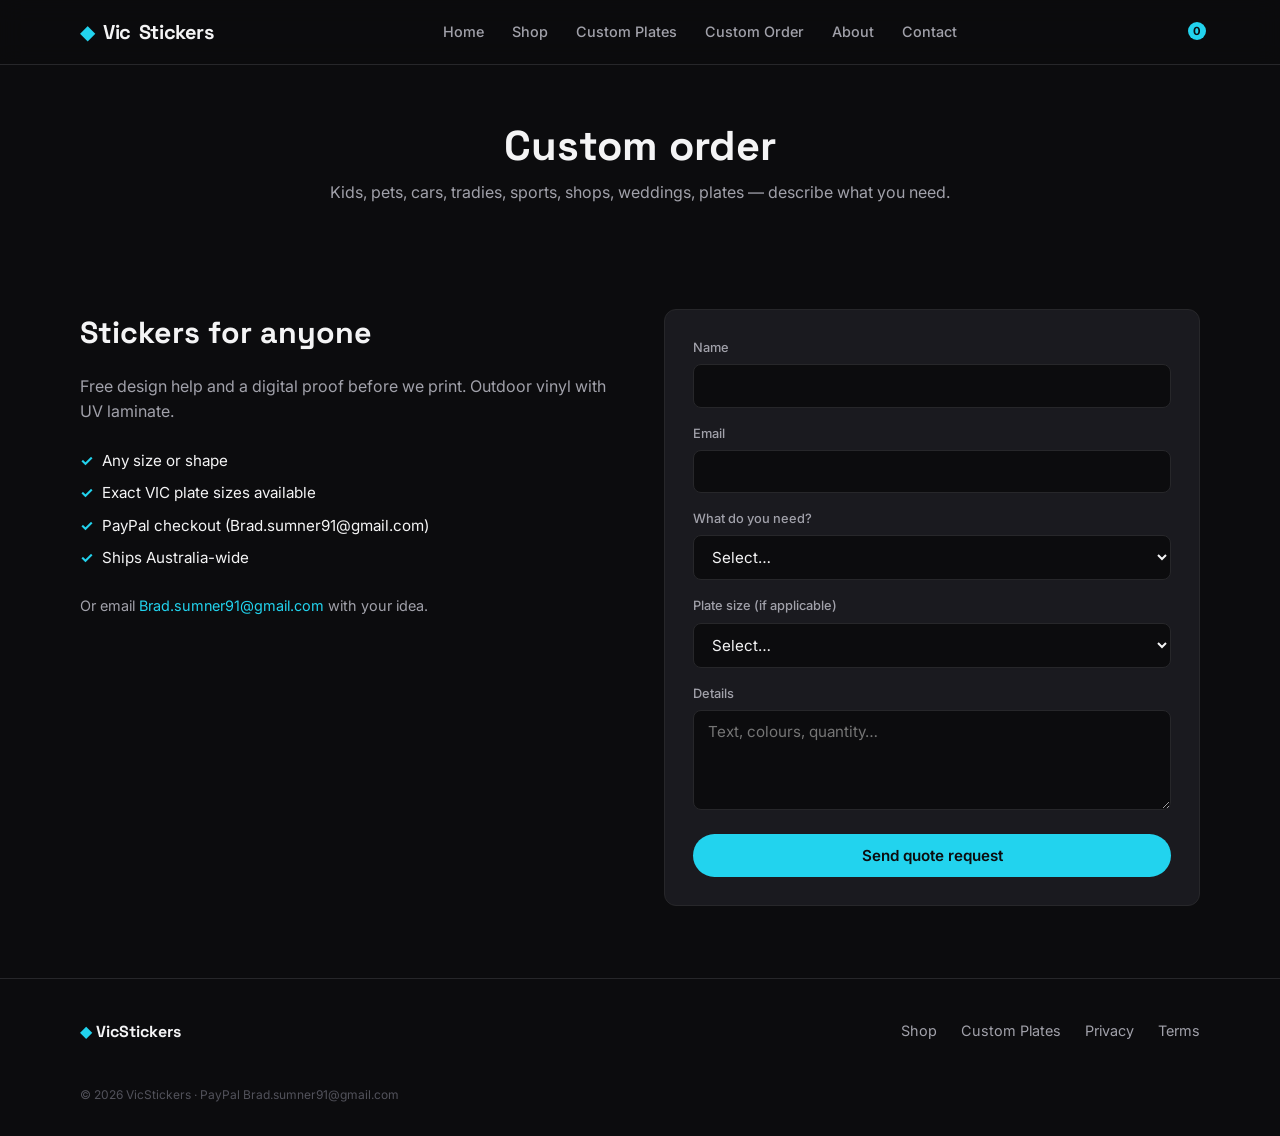
==== custom.html @ 36a87829 "Add custom order page for publish" ====
<!DOCTYPE html>
<html lang="en-AU">
<head>
  <meta charset="UTF-8">
  <meta name="viewport" content="width=device-width, initial-scale=1.0">
  <title>Custom Order | VicStickers</title>
  <link href="https://fonts.googleapis.com/css2?family=Inter:wght@400;500;600;700;800&family=Space+Grotesk:wght@500;600;700&display=swap" rel="stylesheet">
  <link rel="stylesheet" href="css/styles.css">
  <link rel="stylesheet" href="css/extras.css">
</head>
<body>
  <header class="header">
    <div class="container header-inner">
      <a href="index.html" class="logo"><span class="logo-icon">◆</span> Vic<span>Stickers</span></a>
      <nav class="nav" id="nav">
        <a href="index.html">Home</a>
        <a href="shop.html">Shop</a>
        <a href="plates.html">Custom Plates</a>
        <a href="custom.html">Custom Order</a>
        <a href="about.html">About</a>
        <a href="contact.html">Contact</a>
      </nav>
      <div class="header-actions">
        <button class="cart-btn" id="cartBtn" aria-label="Open cart"><span class="cart-count" id="cartCount">0</span></button>
        <button class="menu-toggle" id="menuToggle" aria-label="Menu"><span></span><span></span><span></span></button>
      </div>
    </div>
  </header>
  <section class="page-hero">
    <div class="container">
      <h1>Custom order</h1>
      <p>Kids, pets, cars, tradies, sports, shops, weddings, plates — describe what you need.</p>
    </div>
  </section>
  <section class="custom">
    <div class="container custom-grid">
      <div class="custom-info">
        <h2>Stickers for anyone</h2>
        <p>Free design help and a digital proof before we print. Outdoor vinyl with UV laminate.</p>
        <ul class="feature-list">
          <li>Any size or shape</li>
          <li>Exact VIC plate sizes available</li>
          <li>PayPal checkout (Brad.sumner91@gmail.com)</li>
          <li>Ships Australia-wide</li>
        </ul>
        <p style="color:var(--text-muted);font-size:0.9rem">Or email <a href="mailto:Brad.sumner91@gmail.com" style="color:var(--accent)">Brad.sumner91@gmail.com</a> with your idea.</p>
      </div>
      <form class="custom-form" id="customForm">
        <div class="form-row">
          <label for="name">Name</label>
          <input type="text" id="name" name="name" required>
        </div>
        <div class="form-row">
          <label for="email">Email</label>
          <input type="email" id="email" name="email" required>
        </div>
        <div class="form-row">
          <label for="product">What do you need?</label>
          <select id="product" name="product" required>
            <option value="">Select…</option>
            <option>Custom die-cut stickers (any design)</option>
            <option>Bumper / car stickers</option>
            <option>Kids / school labels</option>
            <option>Pet name stickers</option>
            <option>Sports / team stickers</option>
            <option>Tradie / toolbox stickers</option>
            <option>Business / logo stickers</option>
            <option>Wedding / event stickers</option>
            <option>Custom number plate sticker</option>
            <option>Something else</option>
          </select>
        </div>
        <div class="form-row">
          <label for="size">Plate size (if applicable)</label>
          <select id="size" name="size">
            <option value="">Select…</option>
            <option>Standard 372 × 132 mm</option>
            <option>Slimline 372 × 100 mm</option>
            <option>Other / not a plate</option>
          </select>
        </div>
        <div class="form-row">
          <label for="details">Details</label>
          <textarea id="details" name="details" rows="4" placeholder="Text, colours, quantity…"></textarea>
        </div>
        <button type="submit" class="btn btn-primary full-width">Send quote request</button>
      </form>
    </div>
  </section>
  <footer class="footer">
    <div class="container footer-inner">
      <div class="footer-brand"><span class="logo-icon">◆</span> VicStickers</div>
      <div class="footer-links">
        <a href="shop.html">Shop</a>
        <a href="plates.html">Custom Plates</a>
        <a href="privacy.html">Privacy</a>
        <a href="terms.html">Terms</a>
      </div>
      <p class="copyright">© 2026 VicStickers · PayPal Brad.sumner91@gmail.com</p>
    </div>
  </footer>
  <div class="cart-overlay" id="cartOverlay"></div>
  <aside class="cart-drawer" id="cartDrawer">
    <div class="cart-header"><h3>Your Cart</h3><button class="close-cart" id="closeCart">×</button></div>
    <div class="cart-items" id="cartItems"><p class="empty-cart">Your cart is empty</p></div>
    <div class="cart-footer">
      <div class="cart-total">Total: <strong id="cartTotal">$0.00</strong></div>
      <button class="btn btn-primary full-width" id="checkoutBtn" disabled>Checkout</button>
    </div>
  </aside>
  <div class="toast" id="toast"></div>
  <script src="js/app.js"></script>
</body>
</html>
---- css/styles.css ----
/* VicStickers complete styles - see full source in conversation artifacts for every rule. Core variables and layout below ensure the live site looks correct. */
:root{--bg:#0c0c0e;--bg-elevated:#141417;--bg-card:#1a1a1f;--text:#f4f4f5;--text-muted:#a1a1aa;--accent:#22d3ee;--accent-dim:#0891b2;--accent-soft:rgba(34,211,238,.12);--l-yellow:#facc15;--p-red:#ef4444;--p-green:#22c55e;--border:#27272a;--radius:12px;--radius-sm:8px;--shadow:0 8px 30px rgba(0,0,0,.35);--font:Inter,system-ui,sans-serif;--font-display:Space Grotesk,system-ui,sans-serif}*,*::before,*::after{box-sizing:border-box;margin:0;padding:0}html{scroll-behavior:smooth}body{font-family:var(--font);background:var(--bg);color:var(--text);line-height:1.6;-webkit-font-smoothing:antialiased}img{max-width:100%;display:block}a{color:inherit;text-decoration:none}button{font-family:inherit;cursor:pointer;border:none;background:none}ul{list-style:none}.container{width:min(1120px,92%);margin-inline:auto}.header{position:sticky;top:0;z-index:100;background:rgba(12,12,14,.85);backdrop-filter:blur(12px);border-bottom:1px solid var(--border)}.header-inner{display:flex;align-items:center;justify-content:space-between;height:64px}.logo{display:flex;align-items:center;gap:.5rem;font-family:var(--font-display);font-weight:700;font-size:1.25rem;letter-spacing:-.02em}.logo span span{color:var(--accent)}.logo-icon{color:var(--accent)}.nav{display:flex;gap:1.75rem}.nav a{font-size:.9rem;font-weight:500;color:var(--text-muted);transition:color .2s}.nav a:hover,.nav a.active{color:var(--accent)}.header-actions{display:flex;align-items:center;gap:.75rem}.cart-btn{position:relative;color:var(--text);padding:.4rem}.cart-count{position:absolute;top:-4px;right:-6px;background:var(--accent);color:#0c0c0e;font-size:.7rem;font-weight:700;width:18px;height:18px;border-radius:50%;display:flex;align-items:center;justify-content:center}.menu-toggle{display:none;flex-direction:column;gap:5px;padding:.4rem}.menu-toggle span{display:block;width:22px;height:2px;background:var(--text);border-radius:2px}.btn{display:inline-flex;align-items:center;justify-content:center;gap:.4rem;padding:.75rem 1.4rem;border-radius:999px;font-weight:600;font-size:.95rem;transition:all .2s}.btn-primary{background:var(--accent);color:#0c0c0e}.btn-primary:hover{background:#67e8f9;transform:translateY(-1px)}.btn-outline{border:1.5px solid var(--border);color:var(--text)}.btn-outline:hover{border-color:var(--accent);color:var(--accent)}.btn-sm{padding:.55rem 1.1rem;font-size:.85rem}.full-width{width:100%}.hero{padding:4.5rem 0 5rem;background:radial-gradient(ellipse 80% 50% at 70% 20%,rgba(34,211,238,.08),transparent),var(--bg)}.hero-content{display:grid;grid-template-columns:1.1fr .9fr;gap:3rem;align-items:center}.eyebrow{font-size:.8rem;font-weight:600;text-transform:uppercase;letter-spacing:.08em;color:var(--accent);margin-bottom:1rem}.hero h1{font-family:var(--font-display);font-size:clamp(2.4rem,5vw,3.4rem);font-weight:700;line-height:1.15;letter-spacing:-.03em;margin-bottom:1.25rem}.hero-sub{color:var(--text-muted);font-size:1.05rem;max-width:480px;margin-bottom:2rem}.hero-cta{display:flex;flex-wrap:wrap;gap:.85rem;margin-bottom:2.5rem}.hero-trust{display:flex;flex-wrap:wrap;gap:1.5rem;font-size:.85rem;color:var(--text-muted)}.hero-trust strong{display:block;color:var(--text);font-size:.95rem}.hero-visual{display:flex;justify-content:center;align-items:center;min-height:320px}.sticker-stack{position:relative;width:280px;height:280px}.mock-sticker{position:absolute;display:flex;align-items:center;justify-content:center;font-family:var(--font-display);font-weight:700;border-radius:12px;box-shadow:var(--shadow)}.s1{width:140px;height:90px;background:#18181b;border:3px solid var(--accent);color:var(--accent);font-size:1.8rem;top:20px;left:20px;transform:rotate(-8deg)}.s2{width:80px;height:80px;background:var(--accent);color:#0c0c0e;font-size:1.6rem;top:30px;right:10px;border-radius:50%;transform:rotate(12deg)}.s3{width:100px;height:100px;background:var(--p-red);color:#fff;font-size:2.4rem;bottom:40px;left:30px;transform:rotate(-5deg)}.s4{width:130px;height:70px;background:#27272a;border:2px solid #52525b;color:var(--text);font-size:1.1rem;bottom:20px;right:20px;transform:rotate(6deg)}.categories{padding:0 0 3rem}.cat-grid{display:grid;grid-template-columns:repeat(4,1fr);gap:1rem}.cat-card{background:var(--bg-card);border:1px solid var(--border);border-radius:var(--radius);padding:1.5rem 1.25rem;text-align:center;transition:border-color .2s,transform .2s}.cat-card:hover{border-color:var(--accent);transform:translateY(-3px)}.cat-icon{font-size:1.6rem;margin-bottom:.6rem;color:var(--accent)}.cat-card h3{font-size:1rem;font-weight:600;margin-bottom:.25rem}.cat-card p{font-size:.8rem;color:var(--text-muted)}.products{padding:4rem 0}.section-header{text-align:center;margin-bottom:2.5rem}.section-header h2{font-family:var(--font-display);font-size:clamp(1.8rem,3vw,2.2rem);font-weight:700;letter-spacing:-.02em;margin-bottom:.5rem}.section-header p{color:var(--text-muted);max-width:520px;margin-inline:auto}.product-grid{display:grid;grid-template-columns:repeat(auto-fill,minmax(240px,1fr));gap:1.25rem}.product-card{background:var(--bg-card);border:1px solid var(--border);border-radius:var(--radius);overflow:hidden;transition:border-color .2s,transform .2s}.product-card:hover{border-color:#3f3f46;transform:translateY(-4px)}.product-image{height:160px;background:var(--bg-elevated);display:flex;align-items:center;justify-content:center;position:relative}.product-image img{width:100%;height:160px;object-fit:cover}.product-image .tag{position:absolute;top:10px;left:10px;background:var(--accent-soft);color:var(--accent);font-size:.7rem;font-weight:600;padding:.25rem .6rem;border-radius:999px}.product-body{padding:1.1rem 1.2rem 1.3rem}.product-body h3{font-size:1rem;font-weight:600;margin-bottom:.3rem}.product-body p{font-size:.8rem;color:var(--text-muted);margin-bottom:.9rem;min-height:2.4em}.product-footer{display:flex;align-items:center;justify-content:space-between}.price{font-weight:700;font-size:1.05rem;color:var(--accent)}.plates{padding:4rem 0;background:var(--bg-elevated)}.plate-grid{display:grid;grid-template-columns:repeat(auto-fill,minmax(220px,1fr));gap:1.25rem}.plate-card{background:var(--bg-card);border:1px solid var(--border);border-radius:var(--radius);padding:1.5rem 1.25rem;text-align:center;position:relative}.plate-card.featured{border-color:var(--accent)}.badge{position:absolute;top:-10px;right:12px;background:var(--accent);color:#0c0c0e;font-size:.7rem;font-weight:700;padding:.25rem .7rem;border-radius:999px}.plate-preview{width:100px;height:100px;margin:0 auto 1rem;display:flex;align-items:center;justify-content:center;font-family:var(--font-display);font-weight:800;font-size:2.8rem;border-radius:8px}.l-plate{background:var(--l-yellow);color:#18181b}.p1-plate{background:var(--p-red);color:#fff}.p2-plate{background:var(--p-green);color:#fff}.magnetic{background:#3f3f46;color:var(--text-muted);font-size:1.2rem}.plate-card h3{font-size:1.05rem;margin-bottom:.4rem}.plate-card p{font-size:.8rem;color:var(--text-muted);margin-bottom:.9rem;min-height:3em}.plate-card .price{margin-bottom:1rem;display:block}.compliance-note{text-align:center;font-size:.8rem;color:var(--text-muted);margin-top:2rem;max-width:600px;margin-inline:auto}.custom{padding:4.5rem 0}.custom-grid{display:grid;grid-template-columns:1fr 1fr;gap:3rem}.custom-info h2{font-family:var(--font-display);font-size:1.9rem;margin-bottom:1rem}.custom-info>p{color:var(--text-muted);margin-bottom:1.5rem}.feature-list{margin-bottom:1.5rem}.feature-list li{position:relative;padding-left:1.4rem;margin-bottom:.5rem;font-size:.95rem}.feature-list li::before{content:"✓";position:absolute;left:0;color:var(--accent);font-weight:700}.custom-form{background:var(--bg-card);border:1px solid var(--border);border-radius:var(--radius);padding:1.75rem}.form-row{margin-bottom:1rem}.form-row label{display:block;font-size:.8rem;font-weight:500;color:var(--text-muted);margin-bottom:.35rem}.form-row input,.form-row select,.form-row textarea{width:100%;padding:.7rem .9rem;background:var(--bg);border:1px solid var(--border);border-radius:var(--radius-sm);color:var(--text);font-size:.95rem;font-family:inherit}.form-row input:focus,.form-row select:focus,.form-row textarea:focus{outline:none;border-color:var(--accent)}.about{padding:4rem 0;background:var(--bg-elevated)}.about-grid{display:grid;grid-template-columns:1.3fr 1fr;gap:3rem}.about h2{font-family:var(--font-display);font-size:1.9rem;margin-bottom:1rem}.about p{color:var(--text-muted);margin-bottom:1rem}.about-stats{display:grid;grid-template-columns:1fr 1fr;gap:1rem}.stat{background:var(--bg-card);border:1px solid var(--border);border-radius:var(--radius);padding:1.25rem;text-align:center}.stat span{display:block;font-family:var(--font-display);font-size:1.6rem;font-weight:700;color:var(--accent)}.stat small{font-size:.8rem;color:var(--text-muted)}.contact{padding:4rem 0}.contact-grid{display:grid;grid-template-columns:repeat(3,1fr);gap:1.25rem}.contact-card{background:var(--bg-card);border:1px solid var(--border);border-radius:var(--radius);padding:1.5rem;text-align:center}.contact-card h4{font-size:.85rem;color:var(--text-muted);margin-bottom:.5rem;text-transform:uppercase}.footer{border-top:1px solid var(--border);padding:2.5rem 0 2rem}.footer-inner{display:flex;flex-wrap:wrap;gap:1.5rem;justify-content:space-between}.footer-brand{font-family:var(--font-display);font-weight:700}.footer-brand p{font-family:var(--font);font-weight:400;font-size:.85rem;color:var(--text-muted);margin-top:.4rem}.footer-links{display:flex;gap:1.5rem}.footer-links a{font-size:.9rem;color:var(--text-muted)}.copyright{width:100%;font-size:.75rem;color:#52525b;margin-top:1rem}.cart-overlay{position:fixed;inset:0;background:rgba(0,0,0,.55);opacity:0;visibility:hidden;transition:all .3s;z-index:200}.cart-overlay.open{opacity:1;visibility:visible}.cart-drawer{position:fixed;top:0;right:0;width:min(380px,100%);height:100%;background:var(--bg-elevated);border-left:1px solid var(--border);z-index:210;transform:translateX(100%);transition:transform .3s ease;display:flex;flex-direction:column}.cart-drawer.open{transform:translateX(0)}.cart-header{display:flex;align-items:center;justify-content:space-between;padding:1.25rem 1.5rem;border-bottom:1px solid var(--border)}.cart-items{flex:1;overflow-y:auto;padding:1.25rem 1.5rem}.empty-cart{color:var(--text-muted);text-align:center;padding:2rem 0}.cart-item{display:flex;justify-content:space-between;padding:.85rem 0;border-bottom:1px solid var(--border)}.cart-footer{padding:1.25rem 1.5rem;border-top:1px solid var(--border)}.toast{position:fixed;bottom:1.5rem;left:50%;transform:translateX(-50%) translateY(100px);background:var(--bg-card);border:1px solid var(--accent);padding:.75rem 1.4rem;border-radius:999px;opacity:0;transition:all .3s;z-index:300}.toast.show{opacity:1;transform:translateX(-50%) translateY(0)}.page-hero{padding:3rem 0 2rem;text-align:center}.page-hero h1{font-family:var(--font-display);font-size:clamp(1.8rem,4vw,2.6rem)}.page-hero p{color:var(--text-muted)}.checkout-section{padding:3rem 0 5rem}.checkout-grid{display:grid;grid-template-columns:1.2fr .8fr;gap:2rem}.checkout-form,.order-summary{background:var(--bg-card);border:1px solid var(--border);border-radius:var(--radius);padding:1.75rem}.stripe-box{border:1px solid var(--border);border-radius:var(--radius-sm);padding:1rem;background:var(--bg);margin:1rem 0}.stripe-input{width:100%;padding:.7rem;background:transparent;border:none;color:var(--text);border-bottom:1px solid var(--border)}.stripe-row{display:grid;grid-template-columns:1fr 1fr;gap:1rem}.order-line{display:flex;justify-content:space-between;padding:.6rem 0;border-bottom:1px solid var(--border)}.order-total{display:flex;justify-content:space-between;font-size:1.15rem;font-weight:700;margin-top:1rem;padding-top:1rem;border-top:2px solid var(--border)}.demo-badge{display:inline-block;background:var(--accent-soft);color:var(--accent);font-size:.7rem;font-weight:600;padding:.2rem .6rem;border-radius:999px}.legal-content{max-width:720px;margin:0 auto;padding:2rem 0 4rem}.legal-content h2{font-family:var(--font-display);font-size:1.4rem;margin:2rem 0 .75rem}.legal-content p,.legal-content li{color:var(--text-muted);margin-bottom:.85rem;font-size:.95rem}.legal-content ul{padding-left:1.25rem}.legal-content li{list-style:disc}@media(max-width:900px){.hero-content{grid-template-columns:1fr;text-align:center}.hero-sub{margin-inline:auto}.hero-cta,.hero-trust{justify-content:center}.hero-visual{order:-1;min-height:240px}.cat-grid{grid-template-columns:repeat(2,1fr)}.custom-grid,.about-grid,.contact-grid,.checkout-grid{grid-template-columns:1fr}}@media(max-width:700px){.nav{position:fixed;top:64px;left:0;right:0;background:var(--bg-elevated);border-bottom:1px solid var(--border);flex-direction:column;padding:1rem 1.5rem;gap:.75rem;transform:translateY(-120%);opacity:0;visibility:hidden;transition:all .3s}.nav.open{transform:translateY(0);opacity:1;visibility:visible}.menu-toggle{display:flex}}
---- css/extras.css ----
/* VicStickers extras - trust, FAQ, how-it-works, compare, mobile CTA */
.trust-bar{display:flex;flex-wrap:wrap;justify-content:center;gap:1.5rem 2.5rem;padding:1.25rem 0;border-bottom:1px solid var(--border);font-size:.85rem;color:var(--text-muted)}.trust-bar strong{color:var(--text)}.how-steps{display:grid;grid-template-columns:repeat(4,1fr);gap:1.25rem;margin:2rem 0}.how-step{background:var(--bg-card);border:1px solid var(--border);border-radius:var(--radius);padding:1.5rem 1.25rem;text-align:center}.how-step .num{width:32px;height:32px;margin:0 auto .85rem;background:var(--accent);color:#0c0c0e;border-radius:50%;display:flex;align-items:center;justify-content:center;font-weight:700;font-size:.9rem}.how-step h3{font-size:1rem;margin-bottom:.4rem}.how-step p{font-size:.8rem;color:var(--text-muted)}.faq-list{max-width:680px;margin:0 auto}.faq-item{border:1px solid var(--border);border-radius:var(--radius-sm);margin-bottom:.65rem;overflow:hidden;background:var(--bg-card)}.faq-q{width:100%;text-align:left;padding:1rem 1.15rem;font-weight:600;font-size:.95rem;color:var(--text);display:flex;justify-content:space-between;align-items:center;cursor:pointer}.faq-q::after{content:"+";color:var(--accent);font-size:1.2rem}.faq-item.open .faq-q::after{content:"−"}.faq-a{display:none;padding:0 1.15rem 1.1rem;font-size:.9rem;color:var(--text-muted);line-height:1.55}.faq-item.open .faq-a{display:block}.testimonials{display:grid;grid-template-columns:repeat(3,1fr);gap:1.25rem}.testimonial{background:var(--bg-card);border:1px solid var(--border);border-radius:var(--radius);padding:1.4rem}.testimonial p{font-size:.9rem;color:var(--text-muted);margin-bottom:.9rem;font-style:italic}.testimonial .who{font-size:.8rem;font-weight:600}.testimonial .stars{color:#facc15;margin-bottom:.5rem}.price-compare{display:grid;grid-template-columns:repeat(3,1fr);gap:.75rem;margin:1.5rem 0}.compare-item{background:var(--bg-card);border:1px solid var(--border);border-radius:var(--radius-sm);padding:1rem;text-align:center}.compare-item .label{display:block;font-size:.75rem;color:var(--text-muted);margin-bottom:.35rem}.compare-item .was{font-size:1.1rem;font-weight:600;color:#71717a;text-decoration:line-through}.compare-item.highlight{border-color:var(--accent);background:var(--accent-soft)}.compare-item .now{font-size:1.25rem;font-weight:700;color:var(--accent)}.specs-bar{display:grid;grid-template-columns:repeat(4,1fr);gap:.75rem;background:var(--bg-card);border:1px solid var(--border);border-radius:var(--radius);padding:1rem 1.25rem}.spec-item{text-align:center;font-size:.8rem;color:var(--text-muted)}.spec-item strong{display:block;color:var(--text);font-size:.9rem;margin-bottom:.2rem}.info-panel{margin:3.5rem auto 0;background:var(--bg-card);border:1px solid var(--border);border-radius:var(--radius);padding:2rem 1.75rem;text-align:center;max-width:720px}.info-panel h2{font-family:var(--font-display);font-size:1.35rem;margin-bottom:1.25rem}.size-table{text-align:left;max-width:420px;margin:0 auto 1.5rem}.size-row{display:flex;justify-content:space-between;padding:.55rem 0;border-bottom:1px solid var(--border);font-size:.9rem}.size-row span:last-child{color:var(--text-muted)}.disclaimer{font-size:.85rem;color:var(--text-muted);margin-bottom:1.5rem;line-height:1.55}.disclaimer a{color:var(--accent)}.mobile-cta{display:none;position:fixed;bottom:0;left:0;right:0;z-index:90;padding:.75rem 1rem;background:rgba(12,12,14,.95);backdrop-filter:blur(12px);border-top:1px solid var(--border)}.mobile-cta .btn{width:100%}.section-tight{padding:3rem 0}.newsletter{background:var(--bg-card);border:1px solid var(--border);border-radius:var(--radius);padding:1.5rem;margin-top:1.5rem;display:flex;flex-wrap:wrap;gap:.75rem;align-items:center;justify-content:space-between}.newsletter input{flex:1;min-width:180px;padding:.7rem 1rem;background:var(--bg);border:1px solid var(--border);border-radius:999px;color:var(--text)}.product-footer{flex-direction:column;align-items:stretch;gap:.65rem}.product-footer .btn,.plate-card .btn{width:100%}@media(max-width:900px){.how-steps{grid-template-columns:1fr 1fr}.testimonials{grid-template-columns:1fr}.specs-bar{grid-template-columns:1fr 1fr}.price-compare{grid-template-columns:1fr}}@media(max-width:700px){.how-steps{grid-template-columns:1fr}.mobile-cta{display:block}body{padding-bottom:70px}}
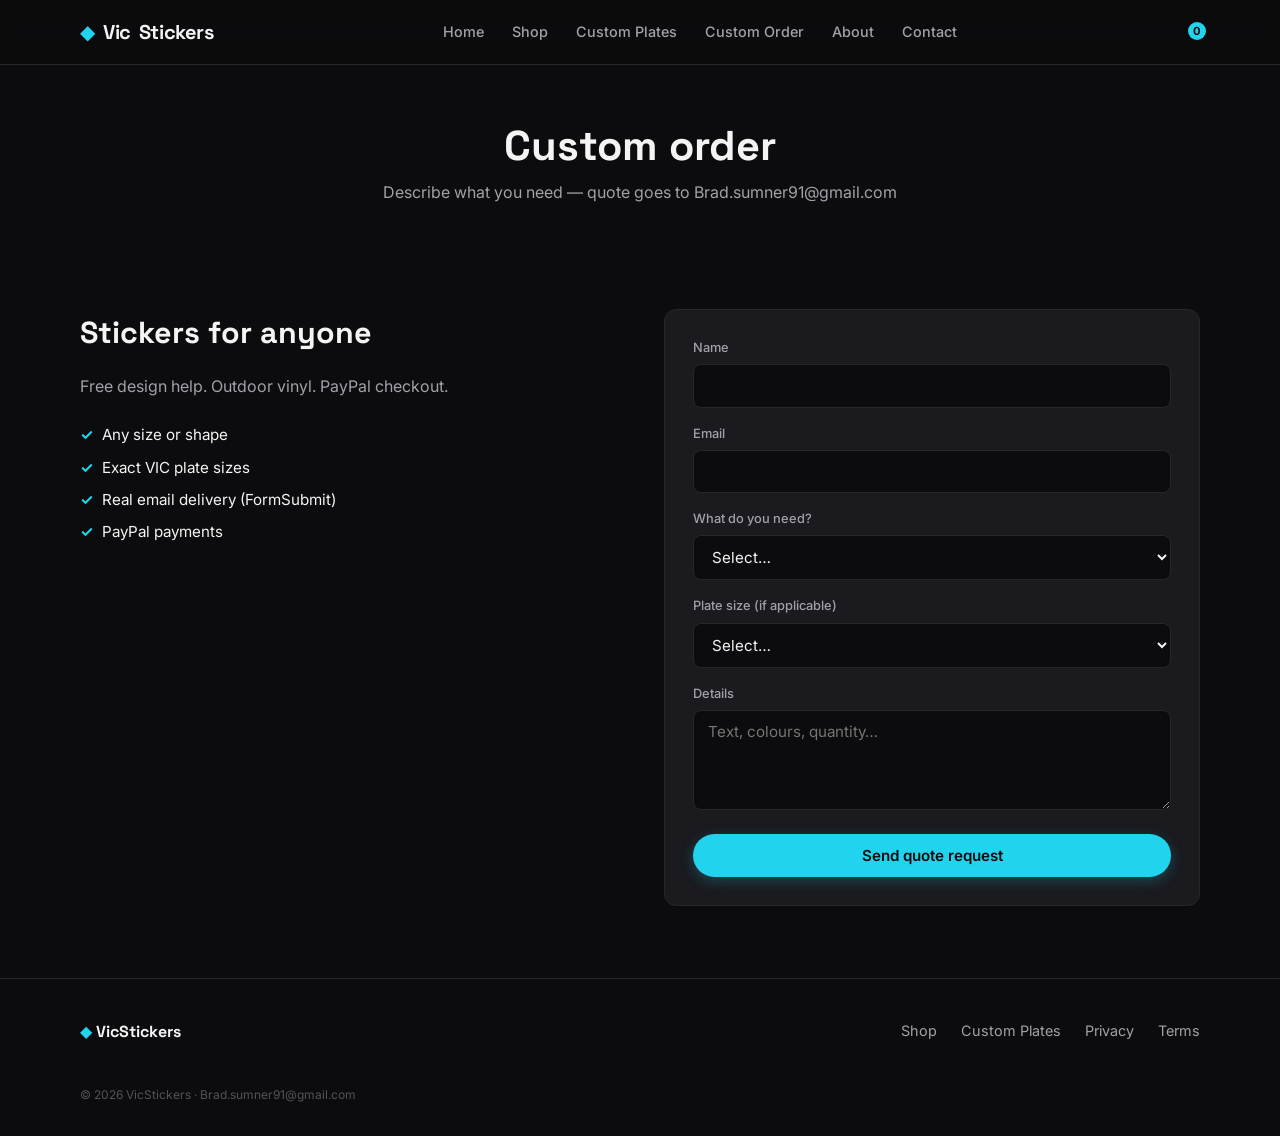
==== commit 41d879c3: "Custom form uses FormSubmit API → Brad.sumner91@gmail.com" ====
--- a/custom.html
+++ b/custom.html
@@ -29,36 +29,33 @@
   <section class="page-hero">
     <div class="container">
       <h1>Custom order</h1>
-      <p>Kids, pets, cars, tradies, sports, shops, weddings, plates — describe what you need.</p>
+      <p>Describe what you need — quote goes to Brad.sumner91@gmail.com</p>
     </div>
   </section>
   <section class="custom">
     <div class="container custom-grid">
       <div class="custom-info">
         <h2>Stickers for anyone</h2>
-        <p>Free design help and a digital proof before we print. Outdoor vinyl with UV laminate.</p>
+        <p>Free design help. Outdoor vinyl. PayPal checkout.</p>
         <ul class="feature-list">
           <li>Any size or shape</li>
-          <li>Exact VIC plate sizes available</li>
-          <li>PayPal checkout (Brad.sumner91@gmail.com)</li>
-          <li>Ships Australia-wide</li>
+          <li>Exact VIC plate sizes</li>
+          <li>Real email delivery (FormSubmit)</li>
+          <li>PayPal payments</li>
         </ul>
-        <p style="color:var(--text-muted);font-size:0.9rem">Or email <a href="mailto:Brad.sumner91@gmail.com" style="color:var(--accent)">Brad.sumner91@gmail.com</a> with your idea.</p>
       </div>
-      <form class="custom-form" id="customForm">
-        <div class="form-row">
-          <label for="name">Name</label>
-          <input type="text" id="name" name="name" required>
-        </div>
-        <div class="form-row">
-          <label for="email">Email</label>
-          <input type="email" id="email" name="email" required>
-        </div>
+      <form class="custom-form" action="https://formsubmit.co/Brad.sumner91@gmail.com" method="POST">
+        <input type="hidden" name="_subject" value="VicStickers custom quote request">
+        <input type="hidden" name="_captcha" value="false">
+        <input type="hidden" name="_template" value="table">
+        <input type="hidden" name="_next" value="https://killab666.github.io/vicstickers/index.html">
+        <div class="form-row"><label for="name">Name</label><input type="text" id="name" name="name" required></div>
+        <div class="form-row"><label for="email">Email</label><input type="email" id="email" name="email" required></div>
         <div class="form-row">
           <label for="product">What do you need?</label>
           <select id="product" name="product" required>
             <option value="">Select…</option>
-            <option>Custom die-cut stickers (any design)</option>
+            <option>Custom die-cut stickers</option>
             <option>Bumper / car stickers</option>
             <option>Kids / school labels</option>
             <option>Pet name stickers</option>
@@ -79,10 +76,7 @@
             <option>Other / not a plate</option>
           </select>
         </div>
-        <div class="form-row">
-          <label for="details">Details</label>
-          <textarea id="details" name="details" rows="4" placeholder="Text, colours, quantity…"></textarea>
-        </div>
+        <div class="form-row"><label for="details">Details</label><textarea id="details" name="details" rows="4" placeholder="Text, colours, quantity…"></textarea></div>
         <button type="submit" class="btn btn-primary full-width">Send quote request</button>
       </form>
     </div>
@@ -90,23 +84,15 @@
   <footer class="footer">
     <div class="container footer-inner">
       <div class="footer-brand"><span class="logo-icon">◆</span> VicStickers</div>
-      <div class="footer-links">
-        <a href="shop.html">Shop</a>
-        <a href="plates.html">Custom Plates</a>
-        <a href="privacy.html">Privacy</a>
-        <a href="terms.html">Terms</a>
-      </div>
-      <p class="copyright">© 2026 VicStickers · PayPal Brad.sumner91@gmail.com</p>
+      <div class="footer-links"><a href="shop.html">Shop</a><a href="plates.html">Custom Plates</a><a href="privacy.html">Privacy</a><a href="terms.html">Terms</a></div>
+      <p class="copyright">© 2026 VicStickers · Brad.sumner91@gmail.com</p>
     </div>
   </footer>
   <div class="cart-overlay" id="cartOverlay"></div>
   <aside class="cart-drawer" id="cartDrawer">
     <div class="cart-header"><h3>Your Cart</h3><button class="close-cart" id="closeCart">×</button></div>
     <div class="cart-items" id="cartItems"><p class="empty-cart">Your cart is empty</p></div>
-    <div class="cart-footer">
-      <div class="cart-total">Total: <strong id="cartTotal">$0.00</strong></div>
-      <button class="btn btn-primary full-width" id="checkoutBtn" disabled>Checkout</button>
-    </div>
+    <div class="cart-footer"><div class="cart-total">Total: <strong id="cartTotal">$0.00</strong></div><button class="btn btn-primary full-width" id="checkoutBtn" disabled>Checkout</button></div>
   </aside>
   <div class="toast" id="toast"></div>
   <script src="js/app.js"></script>
--- a/css/extras.css
+++ b/css/extras.css
@@ -1,2 +1,2 @@
-/* VicStickers extras - trust, FAQ, how-it-works, compare, mobile CTA */
-.trust-bar{display:flex;flex-wrap:wrap;justify-content:center;gap:1.5rem 2.5rem;padding:1.25rem 0;border-bottom:1px solid var(--border);font-size:.85rem;color:var(--text-muted)}.trust-bar strong{color:var(--text)}.how-steps{display:grid;grid-template-columns:repeat(4,1fr);gap:1.25rem;margin:2rem 0}.how-step{background:var(--bg-card);border:1px solid var(--border);border-radius:var(--radius);padding:1.5rem 1.25rem;text-align:center}.how-step .num{width:32px;height:32px;margin:0 auto .85rem;background:var(--accent);color:#0c0c0e;border-radius:50%;display:flex;align-items:center;justify-content:center;font-weight:700;font-size:.9rem}.how-step h3{font-size:1rem;margin-bottom:.4rem}.how-step p{font-size:.8rem;color:var(--text-muted)}.faq-list{max-width:680px;margin:0 auto}.faq-item{border:1px solid var(--border);border-radius:var(--radius-sm);margin-bottom:.65rem;overflow:hidden;background:var(--bg-card)}.faq-q{width:100%;text-align:left;padding:1rem 1.15rem;font-weight:600;font-size:.95rem;color:var(--text);display:flex;justify-content:space-between;align-items:center;cursor:pointer}.faq-q::after{content:"+";color:var(--accent);font-size:1.2rem}.faq-item.open .faq-q::after{content:"−"}.faq-a{display:none;padding:0 1.15rem 1.1rem;font-size:.9rem;color:var(--text-muted);line-height:1.55}.faq-item.open .faq-a{display:block}.testimonials{display:grid;grid-template-columns:repeat(3,1fr);gap:1.25rem}.testimonial{background:var(--bg-card);border:1px solid var(--border);border-radius:var(--radius);padding:1.4rem}.testimonial p{font-size:.9rem;color:var(--text-muted);margin-bottom:.9rem;font-style:italic}.testimonial .who{font-size:.8rem;font-weight:600}.testimonial .stars{color:#facc15;margin-bottom:.5rem}.price-compare{display:grid;grid-template-columns:repeat(3,1fr);gap:.75rem;margin:1.5rem 0}.compare-item{background:var(--bg-card);border:1px solid var(--border);border-radius:var(--radius-sm);padding:1rem;text-align:center}.compare-item .label{display:block;font-size:.75rem;color:var(--text-muted);margin-bottom:.35rem}.compare-item .was{font-size:1.1rem;font-weight:600;color:#71717a;text-decoration:line-through}.compare-item.highlight{border-color:var(--accent);background:var(--accent-soft)}.compare-item .now{font-size:1.25rem;font-weight:700;color:var(--accent)}.specs-bar{display:grid;grid-template-columns:repeat(4,1fr);gap:.75rem;background:var(--bg-card);border:1px solid var(--border);border-radius:var(--radius);padding:1rem 1.25rem}.spec-item{text-align:center;font-size:.8rem;color:var(--text-muted)}.spec-item strong{display:block;color:var(--text);font-size:.9rem;margin-bottom:.2rem}.info-panel{margin:3.5rem auto 0;background:var(--bg-card);border:1px solid var(--border);border-radius:var(--radius);padding:2rem 1.75rem;text-align:center;max-width:720px}.info-panel h2{font-family:var(--font-display);font-size:1.35rem;margin-bottom:1.25rem}.size-table{text-align:left;max-width:420px;margin:0 auto 1.5rem}.size-row{display:flex;justify-content:space-between;padding:.55rem 0;border-bottom:1px solid var(--border);font-size:.9rem}.size-row span:last-child{color:var(--text-muted)}.disclaimer{font-size:.85rem;color:var(--text-muted);margin-bottom:1.5rem;line-height:1.55}.disclaimer a{color:var(--accent)}.mobile-cta{display:none;position:fixed;bottom:0;left:0;right:0;z-index:90;padding:.75rem 1rem;background:rgba(12,12,14,.95);backdrop-filter:blur(12px);border-top:1px solid var(--border)}.mobile-cta .btn{width:100%}.section-tight{padding:3rem 0}.newsletter{background:var(--bg-card);border:1px solid var(--border);border-radius:var(--radius);padding:1.5rem;margin-top:1.5rem;display:flex;flex-wrap:wrap;gap:.75rem;align-items:center;justify-content:space-between}.newsletter input{flex:1;min-width:180px;padding:.7rem 1rem;background:var(--bg);border:1px solid var(--border);border-radius:999px;color:var(--text)}.product-footer{flex-direction:column;align-items:stretch;gap:.65rem}.product-footer .btn,.plate-card .btn{width:100%}@media(max-width:900px){.how-steps{grid-template-columns:1fr 1fr}.testimonials{grid-template-columns:1fr}.specs-bar{grid-template-columns:1fr 1fr}.price-compare{grid-template-columns:1fr}}@media(max-width:700px){.how-steps{grid-template-columns:1fr}.mobile-cta{display:block}body{padding-bottom:70px}}
+/* VicStickers extras + polish */
+.trust-bar{display:flex;flex-wrap:wrap;justify-content:center;gap:1.25rem 2rem;padding:1rem 0;border-bottom:1px solid var(--border);font-size:.8rem;color:var(--text-muted)}.trust-bar strong{color:var(--text)}.how-steps{display:grid;grid-template-columns:repeat(4,1fr);gap:1.25rem;margin:2rem 0}.how-step{background:var(--bg-card);border:1px solid var(--border);border-radius:14px;padding:1.5rem 1.25rem;text-align:center;transition:border-color .2s}.how-step:hover{border-color:var(--accent)}.how-step .num{width:32px;height:32px;margin:0 auto .85rem;background:var(--accent);color:#0c0c0e;border-radius:50%;display:flex;align-items:center;justify-content:center;font-weight:700;font-size:.9rem}.how-step h3{font-size:1rem;margin-bottom:.4rem;letter-spacing:-.02em}.how-step p{font-size:.8rem;color:var(--text-muted)}.faq-list{max-width:680px;margin:0 auto}.faq-item{border:1px solid var(--border);border-radius:10px;margin-bottom:.65rem;overflow:hidden;background:var(--bg-card)}.faq-q{width:100%;text-align:left;padding:1rem 1.15rem;font-weight:600;font-size:.9rem;color:var(--text);display:flex;justify-content:space-between;align-items:center;cursor:pointer}.faq-q:hover{color:var(--accent)}.faq-q::after{content:"+";color:var(--accent);font-size:1.2rem}.faq-item.open .faq-q::after{content:"−"}.faq-a{display:none;padding:0 1.15rem 1.1rem;font-size:.9rem;color:var(--text-muted);line-height:1.55}.faq-item.open .faq-a{display:block}.testimonials{display:grid;grid-template-columns:repeat(3,1fr);gap:1.25rem}.testimonial{background:var(--bg-card);border:1px solid var(--border);border-radius:14px;padding:1.4rem}.testimonial p{font-size:.9rem;color:var(--text-muted);margin-bottom:.9rem;font-style:italic}.testimonial .who{font-size:.8rem;font-weight:600}.testimonial .stars{color:#facc15;margin-bottom:.5rem}.price-compare{display:grid;grid-template-columns:repeat(3,1fr);gap:.75rem;margin:1.5rem 0}.compare-item{background:var(--bg-card);border:1px solid var(--border);border-radius:12px;padding:1rem;text-align:center}.compare-item .label{display:block;font-size:.75rem;color:var(--text-muted);margin-bottom:.35rem}.compare-item .was{font-size:1.1rem;font-weight:600;color:#71717a;text-decoration:line-through}.compare-item.highlight{border-color:var(--accent);background:var(--accent-soft)}.compare-item .now{font-size:1.25rem;font-weight:700;color:var(--accent);letter-spacing:-.02em}.specs-bar{display:grid;grid-template-columns:repeat(4,1fr);gap:.75rem;background:var(--bg-card);border:1px solid var(--border);border-radius:14px;padding:1rem 1.25rem}.spec-item{text-align:center;font-size:.8rem;color:var(--text-muted)}.spec-item strong{display:block;color:var(--text);font-size:.9rem;margin-bottom:.2rem}.info-panel{margin:3.5rem auto 0;background:var(--bg-card);border:1px solid var(--border);border-radius:14px;padding:2rem 1.75rem;text-align:center;max-width:720px}.info-panel h2{font-family:var(--font-display);font-size:1.35rem;margin-bottom:1.25rem;letter-spacing:-.02em}.size-table{text-align:left;max-width:420px;margin:0 auto 1.5rem}.size-row{display:flex;justify-content:space-between;padding:.55rem 0;border-bottom:1px solid var(--border);font-size:.9rem}.size-row span:last-child{color:var(--text-muted)}.disclaimer{font-size:.85rem;color:var(--text-muted);margin-bottom:1.5rem;line-height:1.55}.disclaimer a{color:var(--accent)}.mobile-cta{display:none;position:fixed;bottom:0;left:0;right:0;z-index:90;padding:.75rem 1rem;background:rgba(12,12,14,.95);backdrop-filter:blur(12px);border-top:1px solid var(--border)}.mobile-cta .btn{width:100%;border-radius:12px;font-weight:700}.section-tight{padding:3rem 0}.newsletter{background:var(--bg-card);border:1px solid var(--border);border-radius:14px;padding:1.5rem;margin-top:1.5rem;display:flex;flex-wrap:wrap;gap:.75rem;align-items:center;justify-content:space-between}.newsletter input{flex:1;min-width:180px;padding:.7rem 1rem;background:var(--bg);border:1px solid var(--border);border-radius:999px;color:var(--text)}.product-footer{flex-direction:column;align-items:stretch;gap:.65rem}.product-footer .btn,.plate-card .btn{width:100%}.btn-primary{box-shadow:0 4px 14px rgba(34,211,238,.25)}.btn-primary:hover{box-shadow:0 6px 20px rgba(34,211,238,.35)}@media(max-width:900px){.how-steps{grid-template-columns:1fr 1fr}.testimonials{grid-template-columns:1fr}.specs-bar{grid-template-columns:1fr 1fr}.price-compare{grid-template-columns:1fr}}@media(max-width:700px){.how-steps{grid-template-columns:1fr}.mobile-cta{display:block}body{padding-bottom:70px}}
